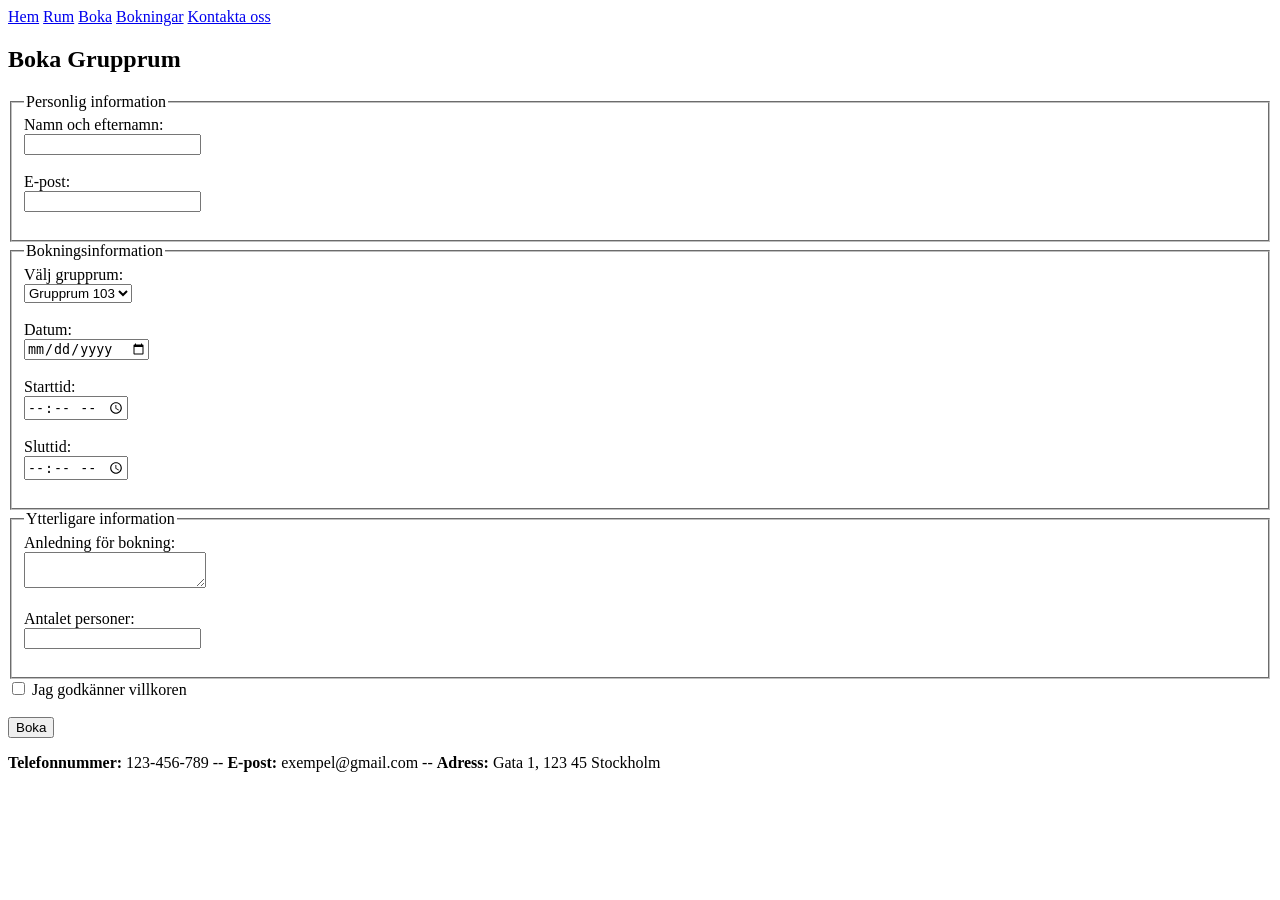
==== book.html @ fcce9d3b "Pushing grouproom booking system to repository." ====
<!DOCTYPE html>
<html lang="sv">
<head>
    <meta charset="UTF-8">
    <meta name="viewport" content="width=device-width, initial-scale=1.0">
    <title>Grupprumsbokning</title>
</head>
<body>
    <header>
        <nav>
            <a href="index.html">Hem</a>
            <a href="rooms.html">Rum</a>
            <a href="book.html">Boka</a>
            <a href="bookings.html">Bokningar</a>
            <a href="contact.html">Kontakta oss</a>
        </nav>
    </header>
    <main>
        <section>
            <h1>Boka Grupprum</h1>
            <form>
                <fieldset>
                    <legend>Personlig information</legend>
                    <label for="namn">Namn och efternamn:</label><br>
                    <input type="text" id="namn" name="namn" required><br><br>

                    <label for="email">E-post:</label><br>
                    <input type="email" id="email" name="email" required><br><br>
                </fieldset>
                <fieldset>
                    <legend>Bokningsinformation</legend>
                    <label for="rum">Välj grupprum:</label><br>
                    <select id="rum" name="rum" required>
                        <option value="grupprum103">Grupprum 103</option>
                        <option value="grupprum104">Grupprum 104</option>
                        <option value="grupprum202">Grupprum 202</option>
                    </select><br><br>

                    <label for="datum">Datum:</label><br>
                    <input type="date" id="datum" name="datum" required><br><br>

                    <label for="starttid">Starttid:</label><br>
                    <input type="time" id="starttid" name="starttid" required><br><br>

                    <label for="sluttid">Sluttid:</label><br>
                    <input type="time" id="sluttid" name="sluttid" required><br><br>
                </fieldset>
                <fieldset>
                    <legend>Ytterligare information</legend>
                    <label for="anledning">Anledning för bokning:</label><br>
                    <textarea id="anledning" name="anledning"></textarea><br><br>

                    <label for="personer">Antalet personer:</label><br>
                    <input type="number" id="personer" name="personer" min="1"><br><br>
                </fieldset>

                <input type="checkbox" id="villkor" name="villkor" required>
                <label for="villkor">Jag godkänner villkoren</label><br><br>

                <button type="submit">Boka</button>
            </form>
        </section>
    </main>
    <footer>
        <p><strong>Telefonnummer:</strong> 123-456-789 -- <strong>E-post:</strong> exempel@gmail.com -- <strong>Adress:</strong> Gata 1, 123 45 Stockholm</p>
    </footer>
</body>
</html>
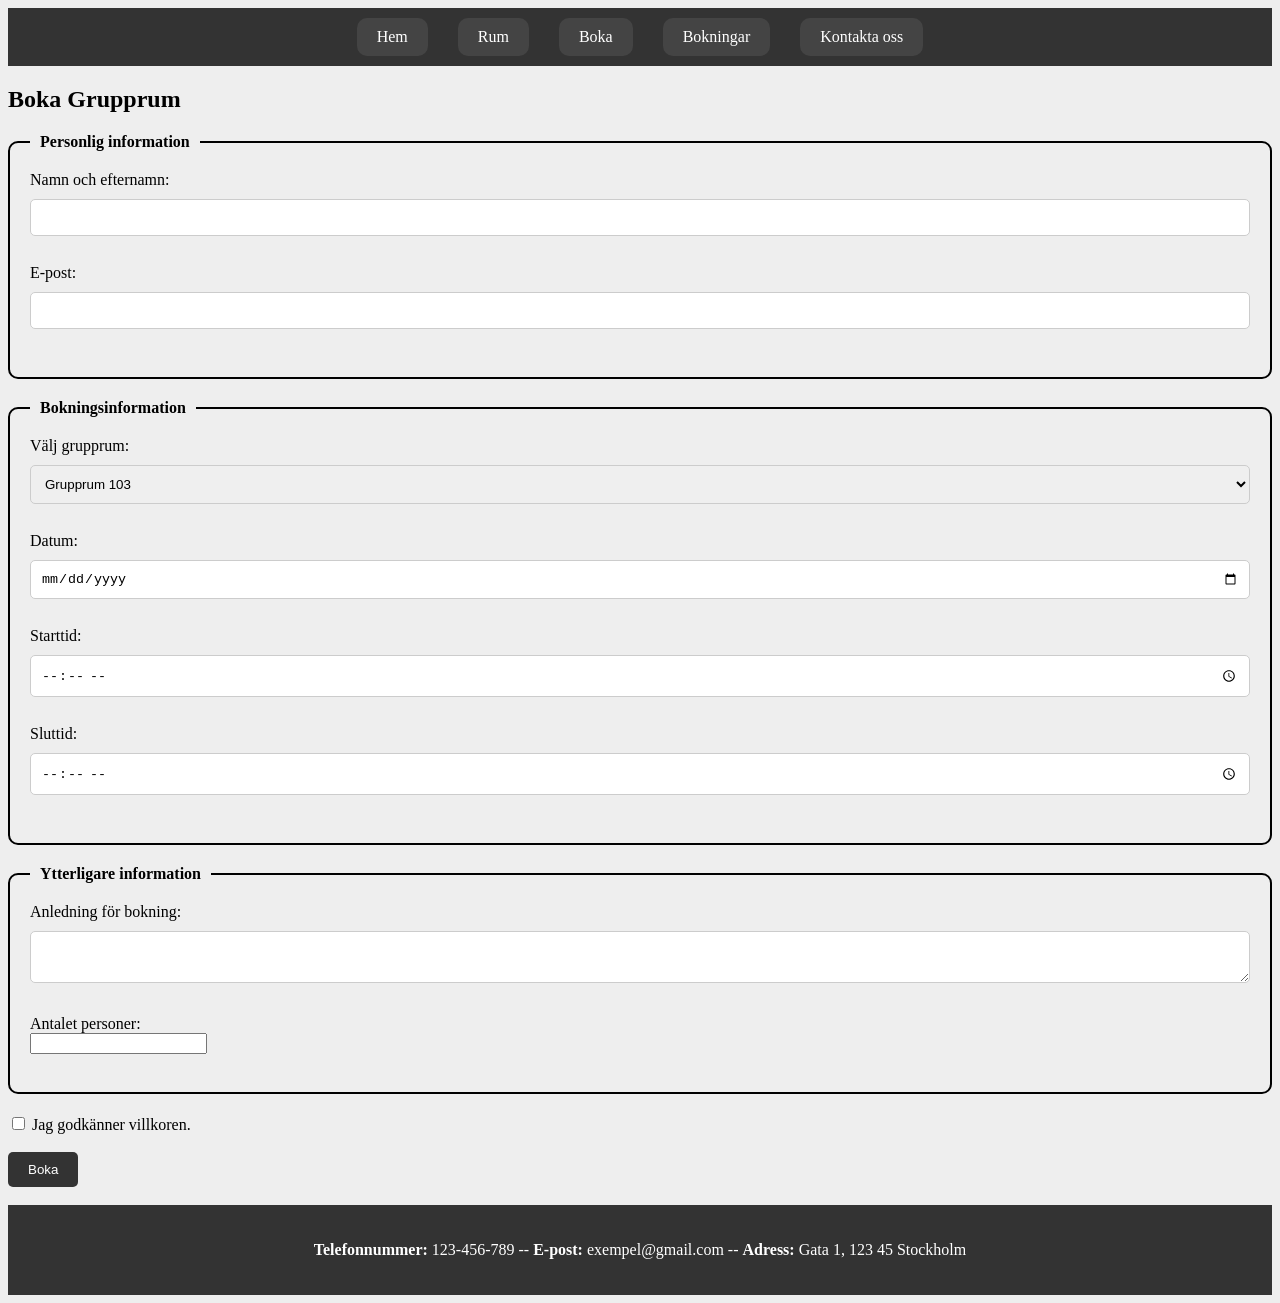
==== commit cb4ea957: "Added CSS" ====
--- a/book.html
+++ b/book.html
@@ -4,6 +4,7 @@
     <meta charset="UTF-8">
     <meta name="viewport" content="width=device-width, initial-scale=1.0">
     <title>Grupprumsbokning</title>
+    <link rel="stylesheet" href="styles.css">
 </head>
 <body>
     <header>
@@ -55,12 +56,12 @@
                 </fieldset>
 
                 <input type="checkbox" id="villkor" name="villkor" required>
-                <label for="villkor">Jag godkänner villkoren</label><br><br>
+                <label for="villkor">Jag godkänner villkoren.</label><br><br>
 
                 <button type="submit">Boka</button>
             </form>
         </section>
-    </main>
+    </main><br>
     <footer>
         <p><strong>Telefonnummer:</strong> 123-456-789 -- <strong>E-post:</strong> exempel@gmail.com -- <strong>Adress:</strong> Gata 1, 123 45 Stockholm</p>
     </footer>
--- a/styles.css
+++ b/styles.css
@@ -0,0 +1,144 @@
+body {
+    background-color: #eee; 
+}
+nav {
+    background-color: #333;
+    color: #fff;
+    padding: 10px;
+    text-align: center;
+    display:flex;
+    flex-wrap: wrap;
+    justify-content: center;
+    gap: 10px;
+}
+nav a {
+    color: #fff;
+    text-decoration: none;
+    margin: 0 10px;
+    background-color: #444;
+    padding: 10px 20px;
+    border-radius: 10px;
+}
+nav a:hover {
+    transition: 0.2s;
+    background-color: #555
+}
+
+.rooms {
+    display: flex;
+    flex-wrap: wrap;
+    gap: 1rem;
+}
+.room{
+    flex: 1 1 280px;
+    background-color: #fff;
+    border-radius: 10px;
+    padding:20px;
+    margin: 20px;
+}
+.card {
+    background-color: #fff;
+    padding: 20px;
+    margin: 20px;
+    border-radius: 10px;
+}
+footer {
+    background-color: #333;
+    color: #fff;
+    padding: 20px;
+    text-align: center;
+}
+
+
+
+a {
+    color: blue;
+    text-decoration: underline;
+}
+.room a {
+    background-color: #444;
+    color: #fff;
+    padding: 10px 20px;
+    border-radius: 10px;
+    text-decoration: none;
+}
+.room a:hover {
+    transition: 0.2s;
+    background-color: #666
+}
+
+
+fieldset {
+    border: 2px solid black;
+    padding: 20px;
+    margin: 20px 0;
+    border-radius: 10px;
+}
+legend {
+    font-weight: bold;
+    padding: 0 10px;
+}
+form input[type="text"], form input[type="email"], form input[type="date"], form input[type="time"], form select, form textarea {
+    box-sizing: border-box;
+    width: 100%;
+    padding: 10px;
+    margin: 10px 0;
+    border-radius: 5px;
+    border: 1px solid #ccc;
+}
+form input[type="text"]:focus, form input[type="email"]:focus, form input[type="date"]:focus, form input[type="time"]:focus, form select:focus, form textarea:focus {
+    transition: 0.1s;
+    border: 2px solid black;
+    outline: none;
+}
+form button {
+    background-color: #333;
+    color: #fff;
+    padding: 10px 20px;
+    border: none;
+    border-radius: 5px;
+    cursor: pointer;
+}
+form button:hover {
+    transition: 0.2s;
+    background-color: #555;
+}
+
+
+
+details {
+    margin: 20px 0;
+    padding: 10px;
+    border: 1px solid #ccc;
+    border-radius: 5px;
+}
+summary {
+    font-weight: bold;
+    cursor: pointer;
+}
+
+
+
+table, td, th {
+    border: 3px solid black;
+}
+table{
+    border-collapse:collapse;
+    width: 100%;
+    margin-bottom: 20px;
+}
+th,td {
+    padding: 10px;
+}
+#tablediv{
+    width: 100%;
+    overflow-x: auto;
+}
+
+
+@media (max-width: 500px){
+    h1{
+        font-size:25px;
+    }
+    nav {flex-direction: column;}
+}
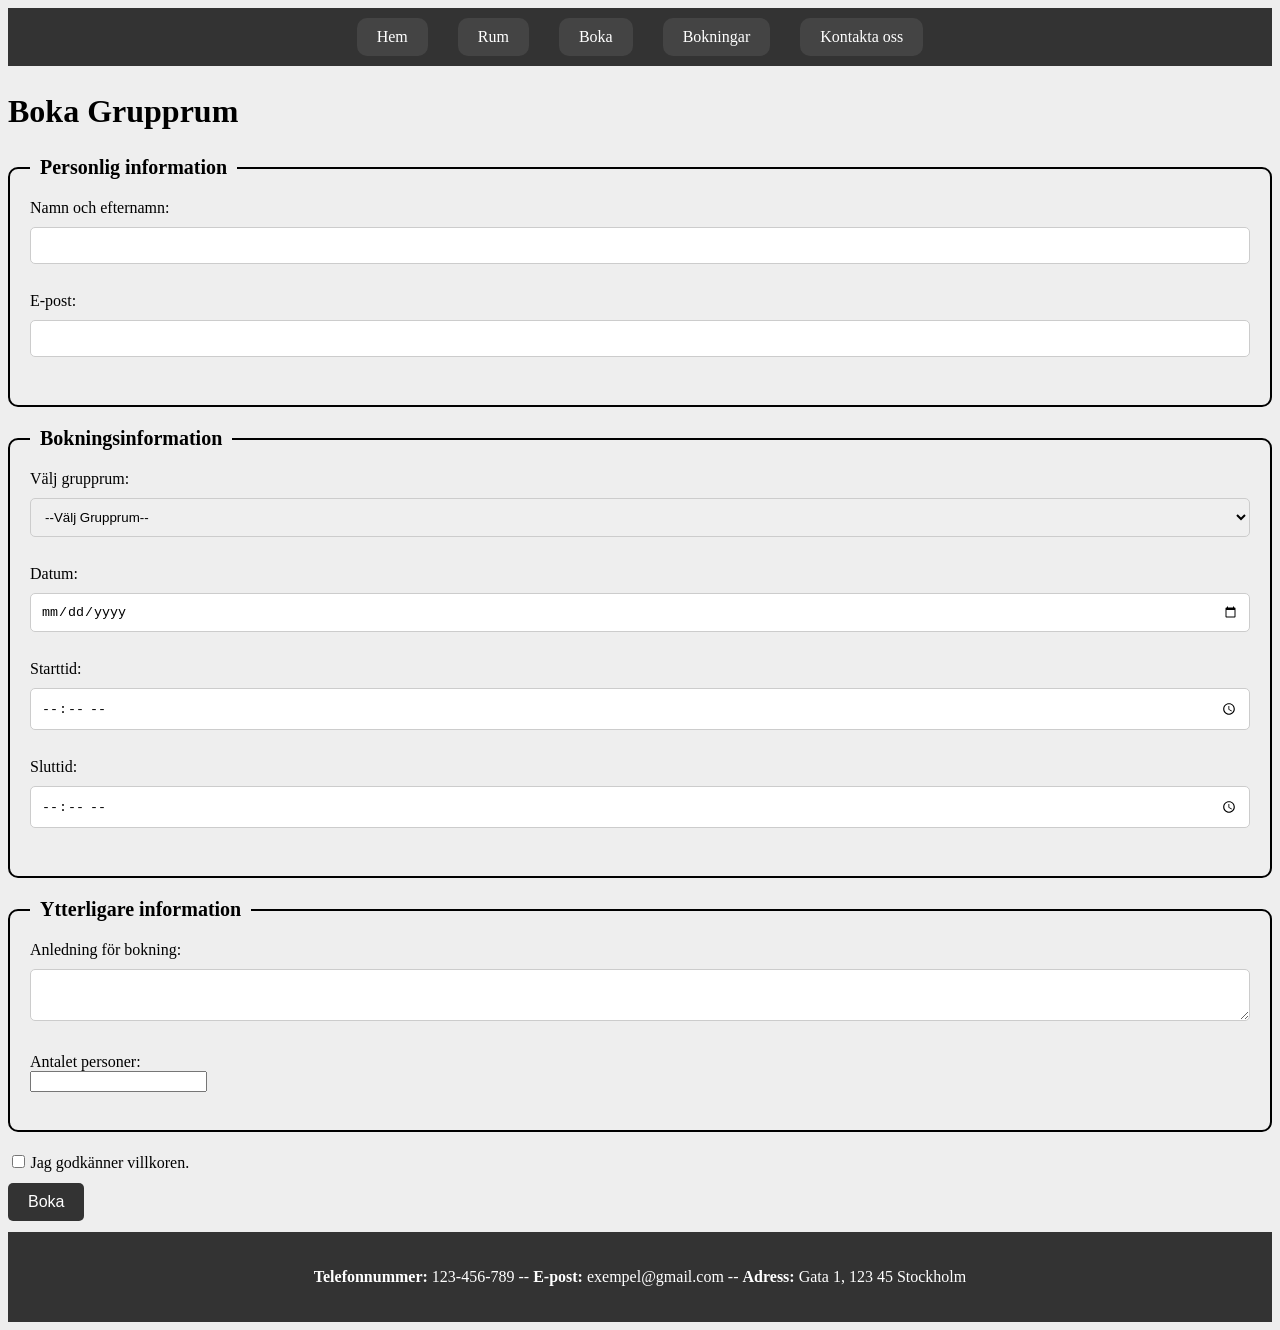
==== commit 782ffea8: "The actual final commit.. after validation" ====
--- a/book.html
+++ b/book.html
@@ -32,6 +32,7 @@
                     <legend>Bokningsinformation</legend>
                     <label for="rum">Välj grupprum:</label><br>
                     <select id="rum" name="rum" required>
+                        <option hidden value="">--Välj Grupprum--</option>
                         <option value="grupprum103">Grupprum 103</option>
                         <option value="grupprum104">Grupprum 104</option>
                         <option value="grupprum202">Grupprum 202</option>
--- a/styles.css
+++ b/styles.css
@@ -1,9 +1,30 @@
+:root{
+    --background-color: #eee;
+    --secondary-color: #fff;
+    --header-footer: #333;
+    --button-background: #444;
+    --button-hover: #555;
+    --border-color: black;
+    --link-color: blue;
+    --form-border: #ccc;
+    --other-button-hover: #666;
+    font-size: 10px;
+}
+h1{
+    font-size: 3.2rem;
+}
+h2{
+    font-size: 2.4rem;
+}
+h3{
+    font-size: 1.872rem;
+}
 body {
-    background-color: #eee; 
+    background-color: var(--background-color); 
 }
 nav {
-    background-color: #333;
-    color: #fff;
+    background-color: var(--header-footer);
+    color: var(--secondary-color);
     padding: 10px;
     text-align: center;
     display:flex;
@@ -12,16 +33,17 @@
     gap: 10px;
 }
 nav a {
-    color: #fff;
+    color: var(--secondary-color);
     text-decoration: none;
-    margin: 0 10px;
-    background-color: #444;
-    padding: 10px 20px;
-    border-radius: 10px;
+    margin: 0 1rem;
+    background-color: var(--button-background);
+    padding: 1rem 2rem;
+    border-radius: 1rem;
+    font-size: 1.6rem;
 }
 nav a:hover {
     transition: 0.2s;
-    background-color: #555
+    background-color: var(--button-hover);
 }
 
 .rooms {
@@ -30,87 +52,97 @@
     gap: 1rem;
 }
 .room{
-    flex: 1 1 280px;
-    background-color: #fff;
-    border-radius: 10px;
-    padding:20px;
-    margin: 20px;
+    flex: 1 1 28rem;
+    background-color: var(--secondary-color);
+    border-radius: 1rem;
+    padding:2rem;
+    margin: 2rem;
+    font-size: 1.6rem
 }
-.card {
-    background-color: #fff;
-    padding: 20px;
-    margin: 20px;
-    border-radius: 10px;
+.card{
+    background-color: var(--secondary-color);
+    padding: 2rem;
+    margin: 2rem;
+    border-radius: 1rem;
+    font-size:1.6rem;
 }
 footer {
-    background-color: #333;
-    color: #fff;
-    padding: 20px;
+    background-color: var(--header-footer);
+    color: var(--secondary-color);
+    padding: 2rem;
     text-align: center;
+    font-size:1.6rem;
 }
 
 
 
 a {
-    color: blue;
+    color: var(--link-color);
     text-decoration: underline;
+    font-size:1.6rem;
 }
 .room a {
-    background-color: #444;
-    color: #fff;
-    padding: 10px 20px;
-    border-radius: 10px;
+    background-color: var(--button-background);
+    color: var(--secondary-color);
+    padding: 1rem 2rem;
+    border-radius: 1rem;
     text-decoration: none;
 }
 .room a:hover {
     transition: 0.2s;
-    background-color: #666
+    background-color: var(--other-button-hover);
 }
 
 
 fieldset {
-    border: 2px solid black;
-    padding: 20px;
-    margin: 20px 0;
-    border-radius: 10px;
+    border: 2px solid var(--border-color);
+    padding: 2rem;
+    margin: 2rem 0;
+    border-radius: 1rem;
+    font-size: 1.6rem;
 }
 legend {
     font-weight: bold;
-    padding: 0 10px;
+    padding: 0 1rem;
+    font-size:2rem;
 }
-form input[type="text"], form input[type="email"], form input[type="date"], form input[type="time"], form select, form textarea {
+input[type="text"], input[type="email"], input[type="date"], input[type="time"], select, textarea {
     box-sizing: border-box;
     width: 100%;
-    padding: 10px;
-    margin: 10px 0;
-    border-radius: 5px;
-    border: 1px solid #ccc;
+    padding: 1rem;
+    margin: 1rem 0;
+    border-radius: 0.5rem;
+    border: 1px solid var(--form-border);
 }
-form input[type="text"]:focus, form input[type="email"]:focus, form input[type="date"]:focus, form input[type="time"]:focus, form select:focus, form textarea:focus {
+label {
+    font-size: 1.6rem;
+}
+ input[type="text"]:focus, input[type="email"]:focus, input[type="date"]:focus, input[type="time"]:focus, select:focus, textarea:focus {
     transition: 0.1s;
-    border: 2px solid black;
+    border: 2px solid var(--border-color);
     outline: none;
 }
 form button {
-    background-color: #333;
-    color: #fff;
-    padding: 10px 20px;
+    background-color: var(--header-footer);
+    color: var(--secondary-color);
+    padding: 1rem 2rem;
     border: none;
-    border-radius: 5px;
+    border-radius: 0.5rem;
     cursor: pointer;
+    font-size:1.6rem;
 }
 form button:hover {
     transition: 0.2s;
-    background-color: #555;
+    background-color: var(--button-hover);
 }
 
 
 
 details {
-    margin: 20px 0;
-    padding: 10px;
-    border: 1px solid #ccc;
-    border-radius: 5px;
+    margin: 2rem 0;
+    padding: 1rem;
+    border: 1px solid var(--form-border);
+    border-radius: 0.5rem;
 }
 summary {
     font-weight: bold;
@@ -120,15 +152,16 @@
 
 
 table, td, th {
-    border: 3px solid black;
+    border: 3px solid var(--border-color);
+    font-size: 1.4rem;
 }
 table{
     border-collapse:collapse;
     width: 100%;
-    margin-bottom: 20px;
+    margin-bottom: 2rem;
 }
 th,td {
-    padding: 10px;
+    padding: 1rem;
 }
 #tablediv{
     width: 100%;
@@ -137,8 +170,15 @@
 
 
 @media (max-width: 500px){
-    h1{
-        font-size:25px;
+    :root{
+        font-size: 8px;
     }
-    nav {flex-direction: column;}
+    nav {
+        flex-direction: column;
+    }
+}
+@media (max-width: 400px){
+    :root{
+        font-size: 7px;
+    }
 }
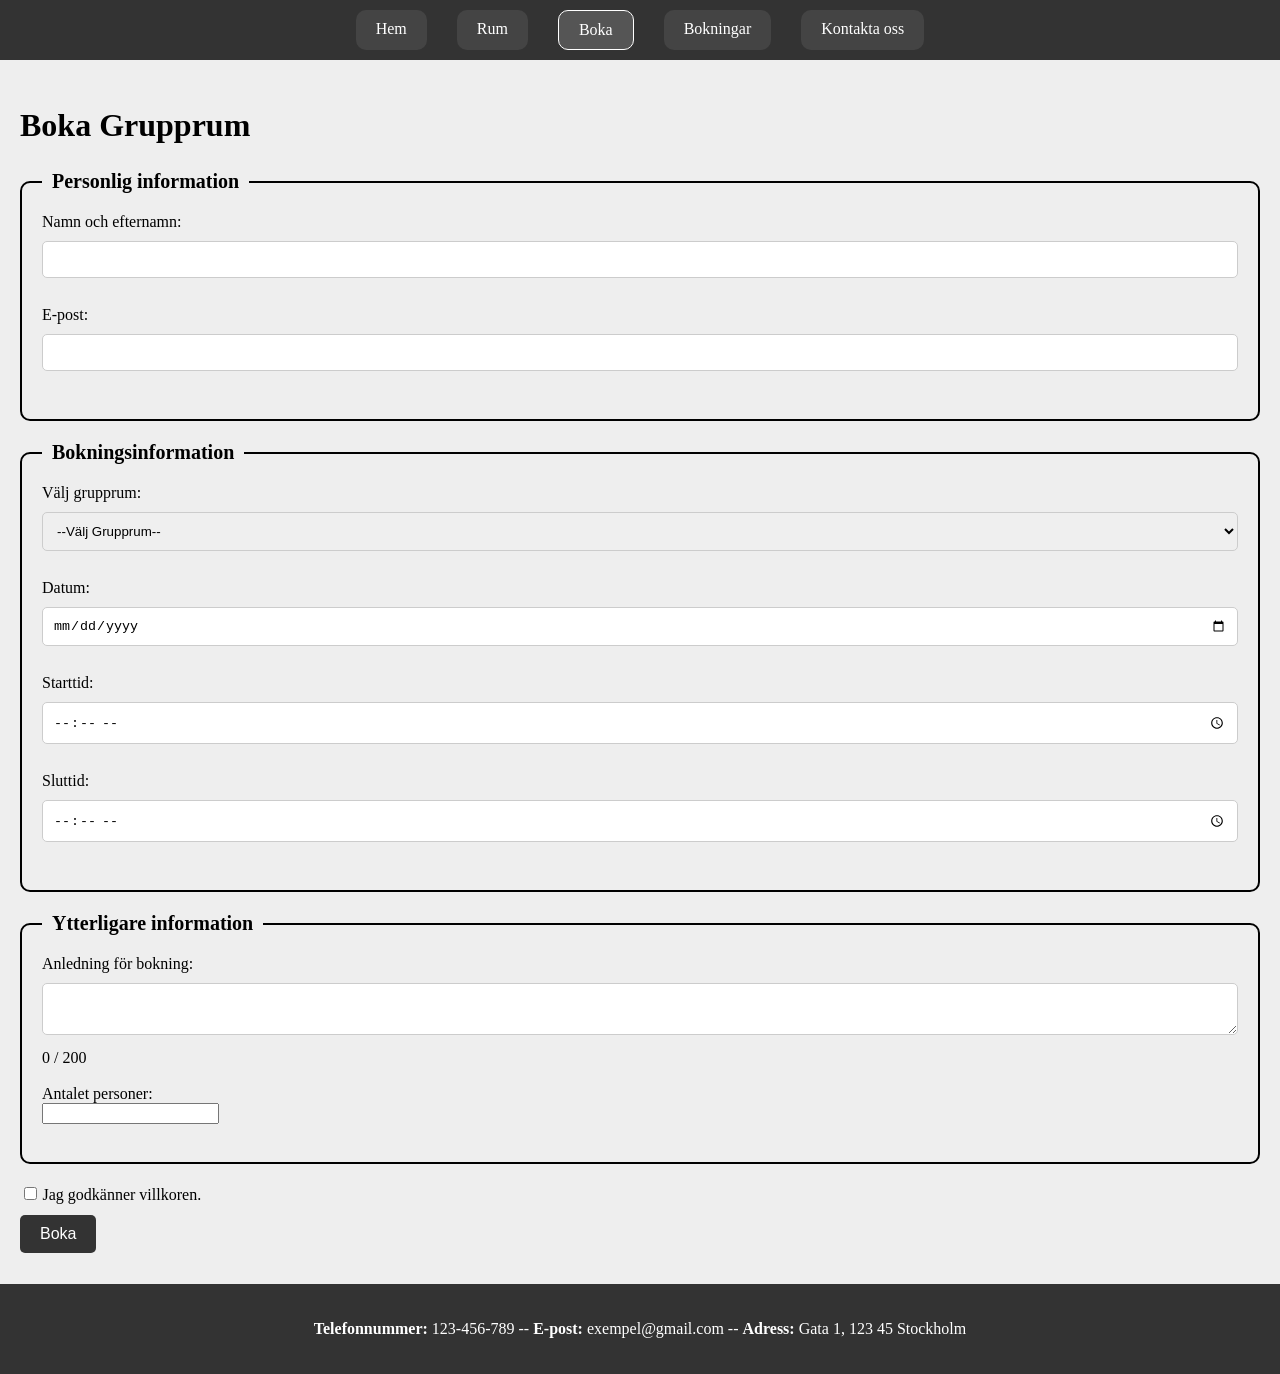
==== commit de4344ab: "First javascript push. Added stuff to nav menu, form character counter, rooms button changing form, " ====
--- a/book.html
+++ b/book.html
@@ -50,11 +50,12 @@
                 <fieldset>
                     <legend>Ytterligare information</legend>
                     <label for="anledning">Anledning för bokning:</label><br>
-                    <textarea id="anledning" name="anledning"></textarea><br><br>
+                    <textarea id="anledning" name="anledning" maxlength="200"></textarea><br>
+                    <span class="counter">0 / 200</span><br><br>
 
                     <label for="personer">Antalet personer:</label><br>
                     <input type="number" id="personer" name="personer" min="1"><br><br>
-                </fieldset>
+                </fieldset> 
 
                 <input type="checkbox" id="villkor" name="villkor" required>
                 <label for="villkor">Jag godkänner villkoren.</label><br><br>
@@ -66,5 +67,6 @@
     <footer>
         <p><strong>Telefonnummer:</strong> 123-456-789 -- <strong>E-post:</strong> exempel@gmail.com -- <strong>Adress:</strong> Gata 1, 123 45 Stockholm</p>
     </footer>
+    <script src="script.js"></script>
 </body>
 </html>
--- a/styles.css
+++ b/styles.css
@@ -19,8 +19,18 @@
 h3{
     font-size: 1.872rem;
 }
+html, body {
+    height: 100%;
+    margin: 0;
+}
 body {
     background-color: var(--background-color); 
+    display:flex;
+    flex-direction: column;
+}
+main{
+    flex: 1;
+    margin: 2rem;
 }
 nav {
     background-color: var(--header-footer);
@@ -57,7 +67,7 @@
     border-radius: 1rem;
     padding:2rem;
     margin: 2rem;
-    font-size: 1.6rem
+    font-size: 1.6rem;
 }
 .card{
     background-color: var(--secondary-color);
